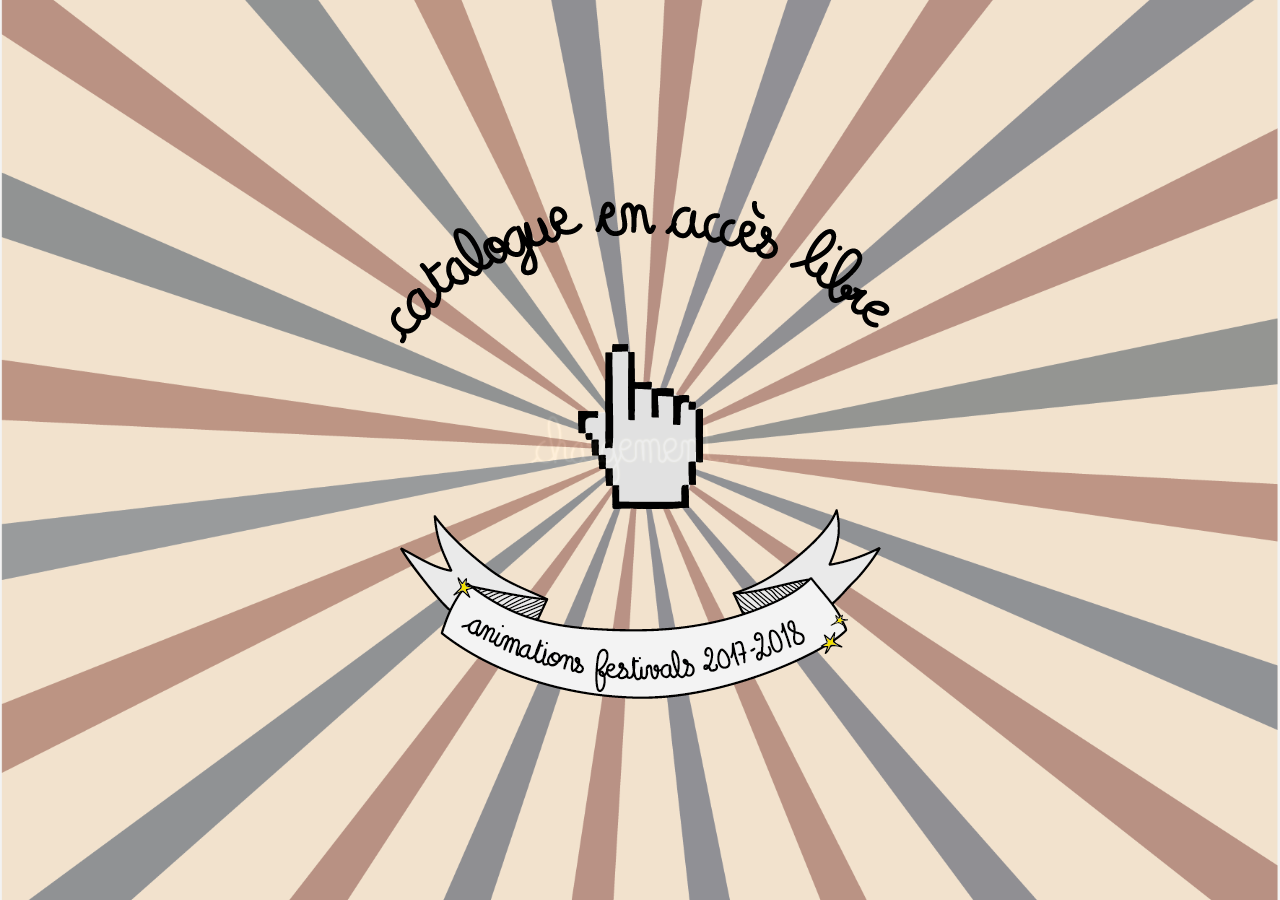
==== catalogue.html @ 8ad7442c "ajout de la page catalogue" ====
<!DOCTYPE html>
<html lang="fr">
  <head>
    <meta charset="utf-8">
    <meta name="viewport" content="width=device-width, initial-scale=1, shrink-to-fit=no">
    <meta name="description" content="Künste Studio. Direction artistique subversive : branding et communication, events et scénographie, design et graphisme. Un réseau de créatifs." />
    <meta name="keywords" content="künste, kunste, künst, art, arts, artistes, agence, studio, kunst, lyon, paris, france, amour, léa, aline, creative, agency, agence, direction artistique, réseau, experts, branding, communication, design, visuels, events, scénographie, coworking, identité, illustration, image de marque, street art, graffiti, dessins, opération, opé comm, agence créative" />

    <link href="https://fonts.googleapis.com/css?family=Josefin+Sans" rel="stylesheet">
    <link rel="stylesheet" href="css/main.css">
    <link rel="icon" type="image/png" href="./images/homepage/kseul.png" />

    <title>Kunste - creative agency</title>


    <script src="https://code.jquery.com/jquery-3.3.1.min.js"></script>
  </head>
  <body>

    <div id="se-pre-con"></div>

    <section id="catalogue">
      <a id="cataLink" href="./Catalogue_Events_Kunste_2018.pdf" download="Catalogue_Events_Kunste_2018">
        <img id="libre" src="./images/catalogue/libre.png" alt="libre Kunste">
        <img id="doigt" src="./images/catalogue/doigt.png" alt="doigt Kunste">
        <img id="animation" src="./images/catalogue/animation.png" alt="animation Kunste">
      </a>
    </section>

    <script type="text/javascript" src="js/main.js"></script>
  </body>
</html>
---- css/main.css ----
/* Général */

body {
  margin: 0;
  font-family: 'Josefin Sans', sans-serif;
  max-width: 100vw;
}

hr {
  border-width: 0px;
}
/* =====================
      LOADER
===================== */


#se-pre-con {
	position: fixed;
	left: 0px;
	top: 0px;
	width: 100%;
	height: 100%;
	z-index: 9999;
	background: url('../images/homepage/load.png') center no-repeat #000;
  background-size: auto 100px;
}

/* =====================
      NAVBAR
===================== */

/* nav {
  display: flex;
  flex-direction: row;
  justify-content: flex-start;
  align-items: center;
  background-color: rgba(255, 255, 255, 0.3);
  width: 100%;
  max-width: 100vw;
  position: fixed;
  top: 0;
  z-index: 100;
  background: url('../images/nav/motif_galaxy.png');
  background-size: auto 300px;
}

nav img {
  height: 45px;
}

nav a {
  font-size: 16px;
  margin: 0px 15px;
  text-decoration: none;
  color: #ffed00;
  font-weight: normal;
  letter-spacing: .05em;
  padding: 5px;
}


nav a.menuLink::before, nav a.menuLink::after {
  content: '';
  display: block;
  width: 0;
  height: 3px;
  background: #ffed00;
  transition: width .3s;
  margin: 8px 0px;
  -webkit-transform-origin: 0% 100%;
}

nav a.menuLink:hover::after, nav a.menuLink:hover::before, nav a.menuLink.active:after, nav a.menuLink.active:before {
  width: 100%;
}



@media screen and (max-width: 920px) {
  nav {
    justify-content: center;
  }
  nav a {
    font-size: 16px;
  }
}

@media screen and (max-width: 600px) {
  nav {
    flex-direction: column;
    align-items: center;
    background-color: rgba(255, 255, 255, 0.5);
  }
  nav a {
    margin: 0px 5px;
  }


/* =====================
      BURGER MENU
===================== */


/* div.hamburger {
  position: fixed;
  top: 0px;
  right: 0px;
  margin: 20px;
  font-size: 35px;
  z-index: 100;
  display: none;
}

@media screen and (max-width: 600px) {
  div.hamburger {
    display: block;
  }
} */

/* =====================
      HOMEPAGE
===================== */


.hide {
  display: none;
}

#home {
  max-width: 100vw;
  background: url(../images/homepage/fond_circus.png) no-repeat center center;
  background-size: cover;
  background-attachment: fixed;
  overflow: hidden;
  min-height: 200vh;
}

#home img {
  position: absolute;
  filter: drop-shadow(10px 10px 10px rgba(0, 0, 0, 0.5));
  max-width: 100vw;
}

 /* 3 bounces animation  */

#bounce1 {
  animation: bounce1 4s linear 2s infinite normal both;
}
@keyframes bounce1 {
  0% {transform: translate(0px, 0px);}
  25% {transform: translate(0px, -10px);}
  75% {transform: translate(0px, 10px);}
  100% {transform: translate(0px, 0px);}
}

#bounce2 {
  animation: bounce2 2s linear 2s infinite normal both;
}
@keyframes bounce2 {
  0% {transform: translate(0px, 0px);}
  25% {transform: translate(0px, -10px);}
  75% {transform: translate(0px, 10px);}
  100% {transform: translate(0px, 0px);}
}

#bounce3 {
  animation: bounce2 3s linear 2s infinite normal both;
}
@keyframes bounce2 {
  0% {transform: translate(0px, 0px);}
  25% {transform: translate(0px, -10px);}
  75% {transform: translate(0px, 10px);}
  100% {transform: translate(0px, 0px);}
}

/* Position de chaque images  */

#carte.loaded {
  height: 10vh;
  animation: carte1 3s cubic-bezier(0.175, 0.885, 0.32, 1.275) 1S 1 normal both;
}
@keyframes carte1 {
  0% {transform: translate(30vw, 100vh);}
  100% {transform: translate(30vw, 30vh);}
}

#cactus.loaded {
  height: 28vh;
  animation: cactus1 1s cubic-bezier(0.175, 0.885, 0.32, 1.275) 1S 1 normal both;
}
@keyframes cactus1 {
  0% {transform: translate(60vw, 100vh);}
  100% {transform: translate(60vw, 70vh);}
}

#doigt_honneur.loaded {
  height: 17vh;
  animation: doigt_honneur1 6s cubic-bezier(0.175, 0.885, 0.32, 1.275) 1S 1 normal both;
}
@keyframes doigt_honneur1 {
  0% {transform: translate(3vw, 100vh);}
  100% {transform: translate(3vw, 20vh);}
}

#adobeIndesign.loaded {
  height: 10vh;
  animation: adobeIndesign1 4s cubic-bezier(0.175, 0.885, 0.32, 1.275) 1S 1 normal both;
}
@keyframes adobeIndesign1 {
  0% {transform: translate(25vw, 100vh);}
  100% {transform: translate(25vw, 60vh);}
}

#adobePhotoshop.loaded {
  height: 10vh;
  animation: adobePhotoshop1 6s cubic-bezier(0.175, 0.885, 0.32, 1.275) 1S 1 normal both;
}
@keyframes adobePhotoshop1 {
  0% {transform: translate(3vw, 100vh);}
  100% {transform: translate(3vw, 3vh);}
}

#adobeIllustrator.loaded {
  height: 10vh;
  animation: adobeIllustrator1 4s cubic-bezier(0.175, 0.885, 0.32, 1.275) 1S 1 normal both;
}
@keyframes adobeIllustrator1 {
  0% {transform: translate(83vw, 100vh);}
  100% {transform: translate(83vw, 7vh);}
}

#briquet.loaded {
  height: 6vh;
  animation: briquet1 6s cubic-bezier(0.175, 0.885, 0.32, 1.275) 1S 1 normal both;
}
@keyframes briquet1 {
  0% {transform: translate(60vw, 100vh);}
  100% {transform: translate(60vw, 40vh);}
}

#bouteille_eau.loaded {
  height: 20vh;
  animation: bouteille_eau1 5s cubic-bezier(0.175, 0.885, 0.32, 1.275) 1S 1 normal both;
}
@keyframes bouteille_eau1 {
  0% {transform: translate(20vw, 100vh);}
  100% {transform: translate(20vw, 20vh);}
}

#bière.loaded {
  height: 14vh;
  animation: bière1 6s cubic-bezier(0.175, 0.885, 0.32, 1.275) 1S 1 normal both;
}
@keyframes bière1 {
  0% {transform: translate(15vw, 100vh);}
  100% {transform: translate(15vw, 14vh);}
}

#chat.loaded {
  height: 30vh;
  animation: chat1 3s cubic-bezier(0.175, 0.885, 0.32, 1.275) 1S 1 normal both;
}
@keyframes chat1 {
  0% {transform: translate(65vw, 100vh);}
  100% {transform: translate(65vw, 2vh);}
}

#chaussette.loaded {
  height: 30vh;
  animation: chaussette1 6s cubic-bezier(0.175, 0.885, 0.32, 1.275) 1S 1 normal both;
}
@keyframes chaussette1 {
  0% {transform: translate(65vw, 100vh);}
  100% {transform: translate(65vw, 40vh);}
}

#carnet.loaded {
  height: 20vh;
  animation: carnet1 3s cubic-bezier(0.175, 0.885, 0.32, 1.275) 1S 1 normal both;
}
@keyframes carnet1 {
  0% {transform: translate(1vw, 100vh);}
  100% {transform: translate(1vw, 60vh);}
}

#cigaretteA.loaded {
  height: 8vh;
  animation: cigaretteA1 2s cubic-bezier(0.175, 0.885, 0.32, 1.275) 1S 1 normal both;
}
@keyframes cigaretteA1 {
  0% {transform: translate(15vw, 100vh);}
  100% {transform: translate(15vw, 3vh);}
}

#cigaretteB.loaded {
  height: 8vh;
  animation: cigaretteB1 6s cubic-bezier(0.175, 0.885, 0.32, 1.275) 1S 1 normal both;
}
@keyframes cigaretteB1 {
  0% {transform: translate(40vw, 100vh);}
  100% {transform: translate(40vw, 30vh);}
}

#cigaretteC.loaded {
  height: 8vh;
  animation: cigaretteC1 4s cubic-bezier(0.175, 0.885, 0.32, 1.275) 1S 1 normal both;
}
@keyframes cigaretteC1 {
  0% {transform: translate(70vw, 100vh);}
  100% {transform: translate(70vw, 30vh);}
}

#culotte.loaded {
  height: 20vh;
  animation: culotte1 5s cubic-bezier(0.175, 0.885, 0.32, 1.275) 1S 1 normal both;
}
@keyframes culotte1 {
  0% {transform: translate(45vw, 100vh);}
  100% {transform: translate(45vw, 70vh);}
}

#collier.loaded {
  height: 22vh;
  animation: collier1 6s cubic-bezier(0.175, 0.885, 0.32, 1.275) 1S 1 normal both;
}
@keyframes collier1 {
  0% {transform: translate(30vw, 100vh);}
  100% {transform: translate(30vw, 2vh);}
}

#couronne_fleurs.loaded {
  height: 19vh;
  animation: couronne_fleurs1 4s cubic-bezier(0.175, 0.885, 0.32, 1.275) 1S 1 normal both;
}
@keyframes couronne_fleurs1 {
  0% {transform: translate(45vw, 100vh);}
  100% {transform: translate(45vw, 5vh);}
}

#clitoris.loaded {
  height: 10vh;
  animation: clitoris1 3s cubic-bezier(0.175, 0.885, 0.32, 1.275) 1S 1 normal both;
}
@keyframes clitoris1 {
  0% {transform: translate(40vw, 100vh);}
  100% {transform: translate(40vw, 12vh);}
}

#iPhone.loaded {
  height: 14vh;
  animation: iPhone1 3s cubic-bezier(0.175, 0.885, 0.32, 1.275) 1S 1 normal both;
}
@keyframes iPhone1 {
  0% {transform: translate(50vw, 100vh);}
  100% {transform: translate(50vw, 27vh);}
}

#jetable.loaded {
  height: 7vh;
  animation: jetable1 3s cubic-bezier(0.175, 0.885, 0.32, 1.275) 1S 1 normal both;
}
@keyframes jetable1 {
  0% {transform: translate(25vw, 100vh);}
  100% {transform: translate(25vw, 50vh);}
}

#kiki.loaded {
  height: 17vh;
  animation: kiki1 3s cubic-bezier(0.175, 0.885, 0.32, 1.275) 1S 1 normal both;
}
@keyframes kiki1 {
  0% {transform: translate(90vw, 100vh);}
  100% {transform: translate(90vw, 70vh);}
}

#tasse.loaded {
  height: 7vh;
  animation: tasse1 3s cubic-bezier(0.175, 0.885, 0.32, 1.275) 1S 1 normal both;
}
@keyframes tasse1 {
  0% {transform: translate(55vw, 100vh);}
  100% {transform: translate(55vw, 25vh);}
}

#lierre.loaded {
  height: 25vh;
  animation: lierre1 3s cubic-bezier(0.175, 0.885, 0.32, 1.275) 1S 1 normal both;
}
@keyframes lierre1 {
  0% {transform: translate(8vw, 100vh);}
  100% {transform: translate(8vw, 33vh);}
}

#livre.loaded {
  height: 10vh;
  animation: livre1 4s cubic-bezier(0.175, 0.885, 0.32, 1.275) 1S 1 normal both;
}
@keyframes livre1 {
  0% {transform: translate(22vw, 100vh);}
  100% {transform: translate(22vw, 80vh);}
}

#lunettes.loaded {
  height: 5vh;
  animation: lunettes1 3s cubic-bezier(0.175, 0.885, 0.32, 1.275) 1S 1 normal both;
}
@keyframes lunettes1 {
  0% {transform: translate(25vw, 100vh);}
  100% {transform: translate(25vw, 90vh);}
}

#MacBook.loaded {
  height: 40vh;
  animation: MacBook1 3s cubic-bezier(0.175, 0.885, 0.32, 1.275) 1S 1 normal both;
}
@keyframes MacBook1 {
  0% {transform: translate(80vw, 100vh);}
  100% {transform: translate(80vw, 20vh);}
}

#parfum.loaded {
  height: 15vh;
  animation: parfum1 3s cubic-bezier(0.175, 0.885, 0.32, 1.275) 1S 1 normal both;
}
@keyframes parfum1 {
  0% {transform: translate(35vw, 100vh);}
  100% {transform: translate(35vw, 57vh);}
}


#photoA.loaded {
  height: 10vh;
  animation: photoA1 3s cubic-bezier(0.175, 0.885, 0.32, 1.275) 1S 1 normal both;
}
@keyframes photoA1 {
  0% {transform: translate(77vw, 100vh);}
  100% {transform: translate(77vw, 92vh);}
}


#photoL.loaded {
  height: 10vh;
  animation: photoL1 3s cubic-bezier(0.175, 0.885, 0.32, 1.275) 1S 1 normal both;
}
@keyframes photoL1 {
  0% {transform: translate(17vw, 100vh);}
  100% {transform: translate(17vw, 92vh);}
}


#photoK.loaded {
  height: 10vh;
  animation: photoK1 3s cubic-bezier(0.175, 0.885, 0.32, 1.275) 1S 1 normal both;
}
@keyframes photoK1 {
  0% {transform: translate(55vw, 100vh);}
  100% {transform: translate(55vw, 7vh);}
}


#rouge.loaded {
  height: 7vh;
  animation: rouge1 3s cubic-bezier(0.175, 0.885, 0.32, 1.275) 1S 1 normal both;
}
@keyframes rouge1 {
  0% {transform: translate(40vw, 100vh);}
  100% {transform: translate(40vw, 80vh);}
}


#pinceau1.loaded {
  height: 15vh;
  animation: pinceau1 3s cubic-bezier(0.175, 0.885, 0.32, 1.275) 1S 1 normal both;
}
@keyframes pinceau1 {
  0% {transform: translate(2vw, 100vh);}
  100% {transform: translate(2vw, 85vh);}
}


#pinceau2.loaded {
  height: 12vh;
  animation: pinceau2 3s cubic-bezier(0.175, 0.885, 0.32, 1.275) 1S 1 normal both;
}
@keyframes pinceau2 {
  0% {transform: translate(93vw, 100vh);}
  100% {transform: translate(93vw, 3vh);}
}


#tablette.loaded {
  height: 25vh;
  animation: tablette1 3s cubic-bezier(0.175, 0.885, 0.32, 1.275) 1S 1 normal both;
}
@keyframes tablette1 {
  0% {transform: translate(65vw, 100vh);}
  100% {transform: translate(65vw, 60vh);}
}

#vase.loaded {
  height: 20vh;
  animation: vase1 3s cubic-bezier(0.175, 0.885, 0.32, 1.275) 1S 1 normal both;
}
@keyframes vase1 {
  0% {transform: translate(85vw, 100vh);}
  100% {transform: translate(85vw, 80vh);}
}

#capsule01.loaded {
  height: 5vh;
  animation: capsule011 3s cubic-bezier(0.175, 0.885, 0.32, 1.275) 1S 1 normal both;
}
@keyframes capsule011 {
  0% {transform: translate(23vw, 100vh);}
  100% {transform: translate(23vw, 5vh);}
}

#capsule02.loaded {
  height: 5vh;
  animation: capsule021 3s cubic-bezier(0.175, 0.885, 0.32, 1.275) 1S 1 normal both;
}
@keyframes capsule021 {
  0% {transform: translate(40vw, 100vh);}
  100% {transform: translate(40vw, 50vh);}
}

#capsule03.loaded {
  height: 5vh;
  animation: capsule031 3s cubic-bezier(0.175, 0.885, 0.32, 1.275) 1S 1 normal both;
}
@keyframes capsule031 {
  0% {transform: translate(65vw, 100vh);}
  100% {transform: translate(65vw, 37vh);}
}

#chouchou.loaded {
  height: 8vh;
  animation: chouchou1 3s cubic-bezier(0.175, 0.885, 0.32, 1.275) 1S 1 normal both;
}
@keyframes chouchou1 {
  0% {transform: translate(60vw, 100vh);}
  100% {transform: translate(60vw, 50vh);}
}

#converse.loaded {
  height: 13vh;
  animation: converse1 3s cubic-bezier(0.175, 0.885, 0.32, 1.275) 1S 1 normal both;
}
@keyframes converse1 {
  0% {transform: translate(2vw, 100vh);}
  100% {transform: translate(2vw, 42vh);}
}

#tétine.loaded {
  height: 7vh;
  animation: tétine1 3s cubic-bezier(0.175, 0.885, 0.32, 1.275) 1S 1 normal both;
}
@keyframes tétine1 {
  0% {transform: translate(45vw, 100vh);}
  100% {transform: translate(45vw, 92vh);}
}

#Metro_Lyon01.loaded {
  height: 5vh;
  animation: Metro_Lyon011 3s cubic-bezier(0.175, 0.885, 0.32, 1.275) 1S 1 normal both;
}
@keyframes Metro_Lyon011 {
  0% {transform: translate(35vw, 100vh);}
  100% {transform: translate(35vw, 47vh);}
}

#Metro_Lyon02.loaded {
  height: 5vh;
  animation: Metro_Lyon021 3s cubic-bezier(0.175, 0.885, 0.32, 1.275) 1S 1 normal both;
}
@keyframes Metro_Lyon021 {
  0% {transform: translate(62vw, 100vh);}
  100% {transform: translate(62vw, 20vh);}
}

#Metro_Paris01.loaded {
  height: 5vh;
  animation: Metro_Paris011 3s cubic-bezier(0.175, 0.885, 0.32, 1.275) 1S 1 normal both;
}
@keyframes Metro_Paris011 {
  0% {transform: translate(10vw, 100vh);}
  100% {transform: translate(10vw, 12vh);}
}

#Metro_Paris02.loaded {
  height: 7vh;
  animation: Metro_Paris021 3s cubic-bezier(0.175, 0.885, 0.32, 1.275) 1S 1 normal both;
}
@keyframes Metro_Paris021 {
  0% {transform: translate(12vw, 100vh);}
  100% {transform: translate(12vw, 89vh);}
}

#Metro_Paris03.loaded {
  height: 7vh;
  animation: Metro_Paris031 3s cubic-bezier(0.175, 0.885, 0.32, 1.275) 1S 1 normal both;
}
@keyframes Metro_Paris031 {
  0% {transform: translate(92vw, 100vh);}
  100% {transform: translate(92vw, 15vh);}
}

#collier_perles.loaded {
  height: 14vh;
  animation: collier_perles1 3s cubic-bezier(0.175, 0.885, 0.32, 1.275) 1S 1 normal both;
}
@keyframes collier_perles1 {
  0% {transform: translate(92vw, 100vh);}
  100% {transform: translate(92vw, 52vh);}
}

#thé.loaded {
  height: 9vh;
  animation: thé1 3s cubic-bezier(0.175, 0.885, 0.32, 1.275) 1S 1 normal both;
}
@keyframes thé1 {
  0% {transform: translate(34vw, 100vh);}
  100% {transform: translate(34vw, 80vh);}
}

#parfum2.loaded {
  height: 15vh;
  animation: parfum21 3s cubic-bezier(0.175, 0.885, 0.32, 1.275) 1S 1 normal both;
}
@keyframes parfum21 {
  0% {transform: translate(70vw, 100vh);}
  100% {transform: translate(70vw, 85vh);}
}

#app_photo_vintage.loaded {
  height: 11vh;
  animation: app_photo_vintage1 3s cubic-bezier(0.175, 0.885, 0.32, 1.275) 1S 1 normal both;
}
@keyframes app_photo_vintage1 {
  0% {transform: translate(12vw, 100vh);}
  100% {transform: translate(12vw, 76vh);}
}

#poupee_russe.loaded {
  height: 13vh;
  animation: poupee_russe1 3s cubic-bezier(0.175, 0.885, 0.32, 1.275) 1S 1 normal both;
}
@keyframes poupee_russe1 {
  0% {transform: translate(74vw, 100vh);}
  100% {transform: translate(74vw, 53vh);}
}


/* position fixe du logo  */
#logo.loaded {
  height: 30vh;
  animation: logo1 1s cubic-bezier(0.175, 0.885, 0.32, 1.275) 0S 1 normal both;
}
@keyframes logo1 {
  0% {transform: translate(calc(50vw - 30%), 100vh);}
  100% {
    transform: translate(calc(50vw - 30%), calc(50vh - 50%));
    /* position: fixed; */
  }
}

/* position écran 2  */
#roses {
  height: 50vh;
  transform: translate(calc(50vw - 50%), 115vh);
}

#bandeau {
  height: 25vh;
  transform: translate(calc(50vw - 50%), 168vh);
}

#subpapier {
  height: 7vh;
  display: none;
}

/* réduction Home pour téléphone */

@media screen and (max-width:600px) {

  #lierre, #couronne_fleurs, #tablette {
    display: none;
  }

  #logo {
    height: 20vh;
  }

  #roses {
    height: 30vh;
  }
  #bandeau {
    height: 15vh;
  }

  #subpapier {
    height: 4vh;
  }
}



/* =====================
      UNIVERS
===================== */

#univers {
  min-height: 100vh;
  width: 100vw;
  max-width: 100%;
  overflow: hidden;
  background: url('../images/homepage/motif_galaxy.png');
  background-size: auto 300px;
  background-attachment: fixed;
  display: flex;
  flex-direction: column;
  justify-content: space-between;
}

#nous, #creons {
  align-self: center;
  width: 450px;
  max-width: 60%;
  margin-top: 5vh;
  z-index: 1;
}
#mesure {
  align-self: center;
  width: 600px;
  max-width: 60%;
  margin-top: 5vh;
  filter: drop-shadow(10px 10px 10px rgba(0, 0, 0, 0.8));
  transform: translate(0, -13vh);
}
#god {
  align-self: flex-end;
  width: 400px;
  max-width: 60%;
  margin-top: 0;
}

#nous:hover {
  animation: shake 0.01s cubic-bezier(0,.74,.91,.41) 0S infinite normal;
}
@keyframes shake {
  0% {transform: translate(0, 0);}
  25% {transform: translate(-5px, 0);}
  75% {transform: translate(5px, 0);}
  100% {transform: translate(0, 0);}
}


@media screen and (max-width:600px) {
  #nous, #creons, #mesure, #god {
    max-width: 90%;
  }
}
/* =====================
Contact
===================== */

#contact {
  min-height: 100vh;
  position: relative;
  overflow: hidden;
}

#contact::after {
  content: "";
  background: url('../images/homepage/fond.png');
  background-size: auto 800px;
  opacity: 0.6;
  top: 0;
  left: 0;
  bottom: 0;
  right: 0;
  position: absolute;
  z-index: -1;
}

#hideK {
  margin: 0px;
  padding: 0px;
  min-height: 100%;
  min-width: 100%;
  display: flex;
  flex-direction: row;
  flex-wrap: wrap;
  position: absolute;
  z-index: 1000;
  -webkit-user-select: none;
  -webkit-touch-callout: none;
}

#hideK img {
  margin: 0px;
  width: 5%;
  height: 5%;
  z-index: 10000;

  /* box-shadow: -5px 5px 0px black; */
}

#hideK img#bravo {
  position: absolute;
  margin-left: auto;
  margin-right: auto;
  margin-top: 25vh;
  left: 0;
  right: 0;
  width: auto;
  height: 50vh;
  z-index: 100000;
  display: none;

  /* box-shadow: -5px 5px 0px black; */
}

.kMoove {
  opacity: 0;
  z-index: -1000;
}


#contactInfos {
  min-height: 100vh;
  display: flex;
  flex-direction: column;
  justify-content: center;
}
#contactInfos img {
  align-self: center;
  max-width: 95vw;
}

#band {
  filter: drop-shadow(5px 5px 5px rgba(0, 0, 0, 0.5));
}

#noms {
  height: 10vh;
}

#mailK {
  height: 10vh;
  margin-top: 40px;
}

#num {
  height: 8vh;
  margin-top: 40px;
}

#band {
  height: 25vh;
}

@media screen and (max-width:900px) {
  #hideK img {
    width: 6.25%;
    height: 6.25%;
  }
}


@media screen and (max-width:600px) {
  #hideK img {
    width: 10%;
    height: 10%;
  }
}


/* =====================
      FOOTER
===================== */
footer {
  height: 11vh;
  display: flex;
  flex-direction: row;
  flex-wrap: wrap;
  justify-content: center;
  max-width: 100vw;
}

.footer  {
  align-self: center;
  margin: 10px 15px;
}

.footer img {
  max-height: 7vh;
  max-width: 100vw;
}


/* =====================
      catalogue
===================== */

#catalogue {
  max-width: 100vw;
  background: url(../images/catalogue/fond2.png) no-repeat center center;
  background-size: cover;
  background-attachment: fixed;
  overflow: hidden;
  min-height: 100vh;
  display: flex;
  flex-direction: column;
  justify-content: center;
}
#catalogue a {
  display: flex;
  flex-direction: column;
  justify-content: center;
}
#catalogue a img {
  align-self: center;
  max-width: 95vw;
}
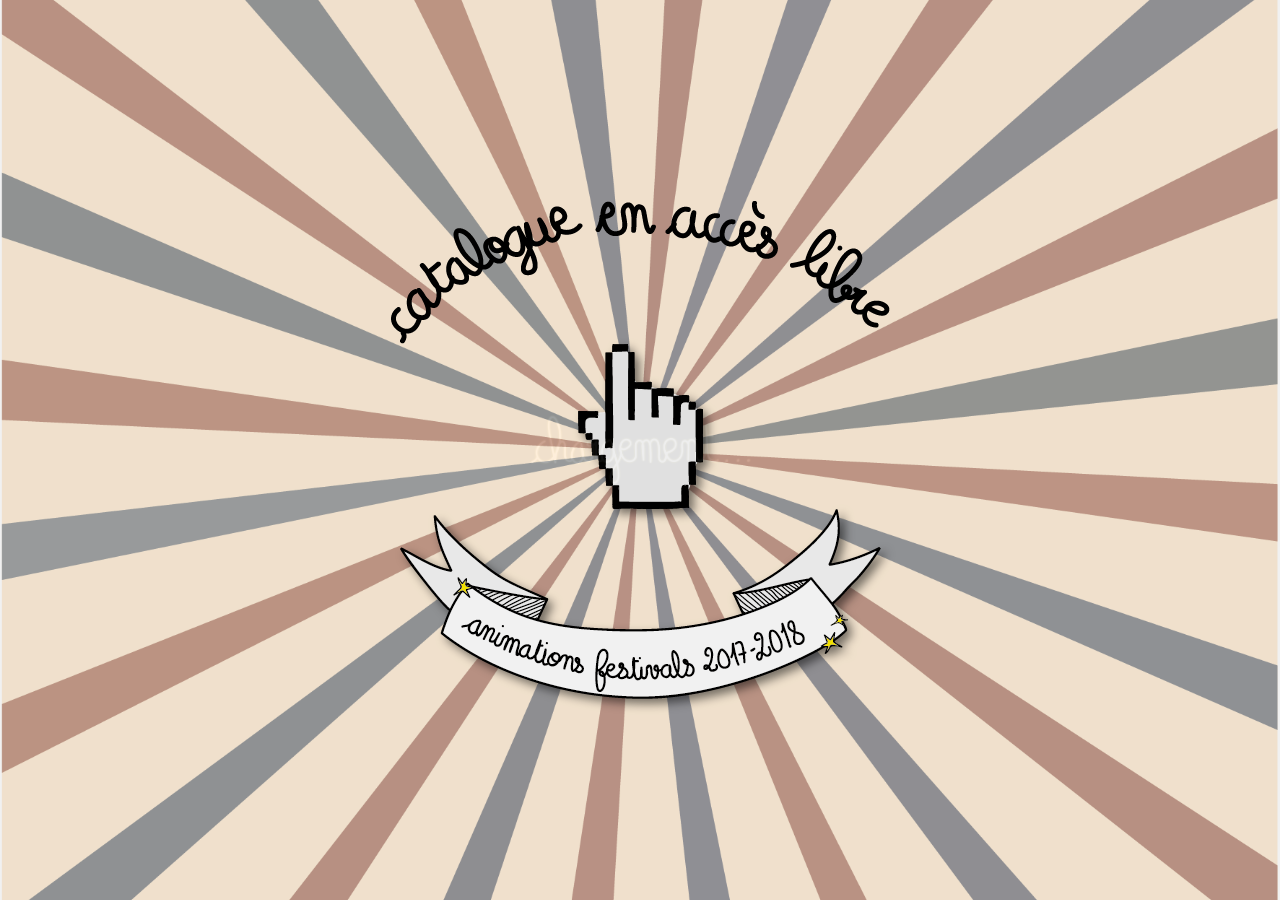
==== commit 0414bc3c: "ajout d'analytics sur catalogue" ====
--- a/catalogue.html
+++ b/catalogue.html
@@ -14,6 +14,14 @@
 
 
     <script src="https://code.jquery.com/jquery-3.3.1.min.js"></script>
+    <!-- Global site tag (gtag.js) - Google Analytics -->
+    <script async src="https://www.googletagmanager.com/gtag/js?id=UA-120909268-1"></script>
+    <script>
+      window.dataLayer = window.dataLayer || [];
+      function gtag(){dataLayer.push(arguments);}
+      gtag('js', new Date());
+      gtag('config', 'UA-120909268-1');
+    </script>
   </head>
   <body>
 
--- a/css/main.css
+++ b/css/main.css
@@ -915,12 +915,22 @@
   flex-direction: column;
   justify-content: center;
 }
+
 #catalogue a {
   display: flex;
   flex-direction: column;
   justify-content: center;
 }
+
 #catalogue a img {
   align-self: center;
   max-width: 95vw;
 }
+
+#doigt:hover {
+  animation: shake 0.01s cubic-bezier(0,.74,.91,.41) 0S infinite normal;
+}
+
+#doigt, #animation {
+  filter: drop-shadow(5px 5px 5px rgba(0, 0, 0, 0.5));
+}
